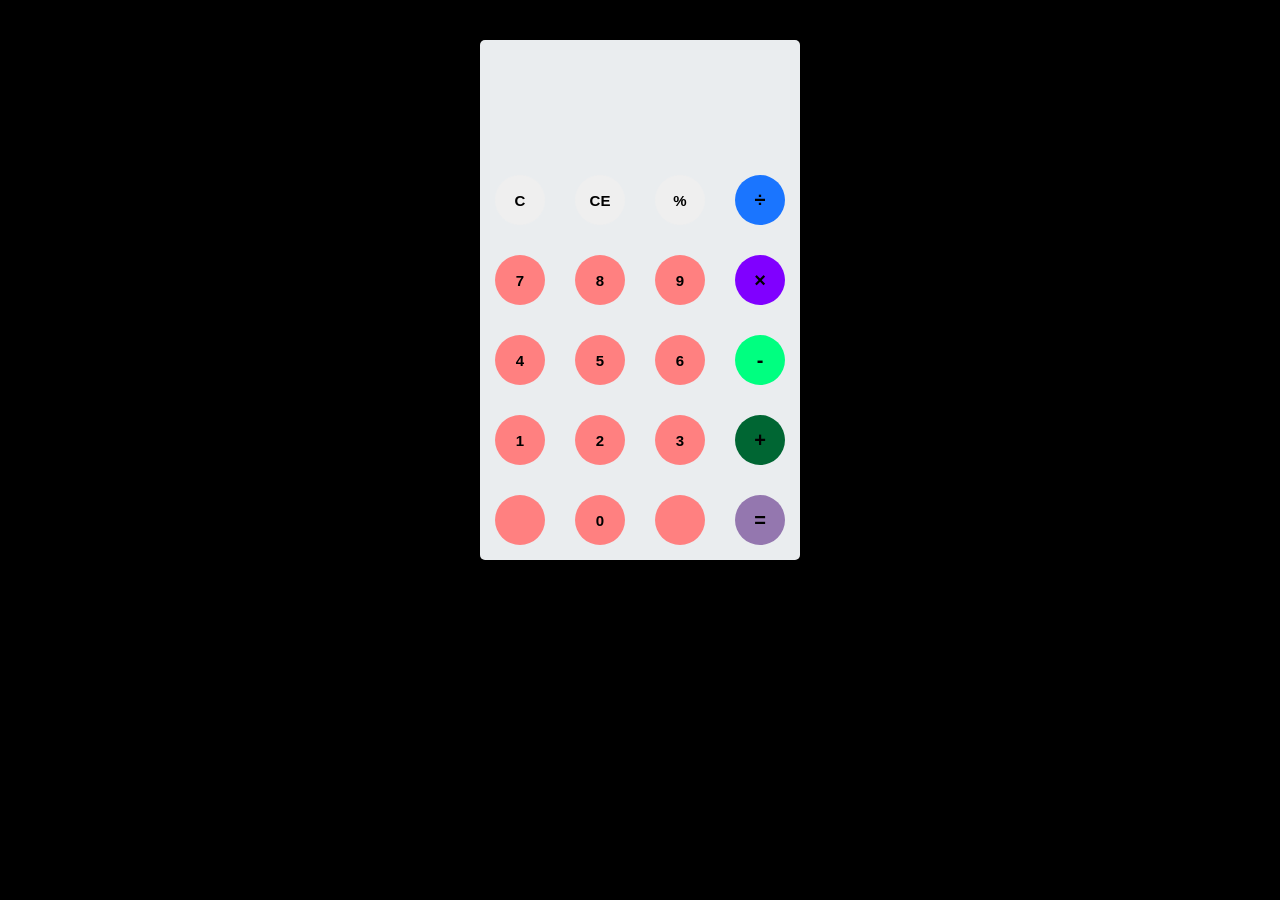
==== Calculator/index.html @ 1c4e9756 "Add files via upload" ====
<html>
    <head>
        <link rel="shortcut icon" href="logo.jfif" type="image/x-icon">
        <link rel="stylesheet" type="text/css" href="style.css">
   
    <title>A simple calculator</title>
</head>
<body>
    <div id="container">
        <div id="calculator">
            <div id="result">
                <div id="history">
                    <p id="history-value"></p>
                </div>
                <div id="output">
                        <p id="output-value"></p>
                    </div></div>
                    <div id="keyboard">
                         <button class="operator" id="clear">C</button> 
                         <button class="operator" id="backspace">CE</button> 
                         <button class="operator" id="%">%</button> 
                         <button class="operator" id="/">&#247;</button> 
                         <button class="number" id="7">7</button>
                          <button class="number" id="8">8</button>
                          <button class="number" id="9">9</button> 
                          <button class="operator" id="*">&times;</button>
                           <button class="number" id="4">4</button> 
                           <button class="number" id="5">5</button>
                            <button class="number" id="6">6</button>
                             <button class="operator" id="-">-</button> 
                             <button class="number" id="1">1</button> 
                             <button class="number" id="2">2</button>
                              <button class="number" id="3">3</button>
                               <button class="operator" id="+">+</button> 
                                <button class="empty" id="empty"></button>
                                <button class="number" id="0">0</button> 
                                <button class="empty" id="empty"></button> 
                                <button class="operator" id="=">=</button>
    </div></div></div>
     <script src="script.js"></script>
     </body></html>
---- Calculator/style.css ----
body{
	font-family: 'Open Sans',sans-serif;
	background-color: black;
}
#container{
	width: 1000px;
	height: 550px;
	background-image: linear-gradient(rgba(0,0,0,0.3),rgba(0,0,0,0.3)), url(bgImg.jpg);
	margin: 20px auto;	
}
#calculator{
	width: 320px;
	height: 520px;
	background-color: #eaedef;
	margin: 0 auto;
	top: 20px;
	position: relative;
	border-radius: 5px;
	box-shadow: 0 4px 8px 0 rgba(0, 0, 0, 0.2), 0 6px 20px 0 rgba(0, 0, 0, 0.19);
}
#result{
	height: 120px;
}
#history{
	text-align: right;
	height: 20px;
	margin: 0 20px;
	padding-top: 20px;
	font-size: 15px;
	color: #919191;
}
#output{
	text-align: right;
	height: 60px;
	margin: 10px 20px;
	font-size: 30px;
}
#keyboard{
	height: 400px;
}
.operator, .number, .empty{
	width: 50px;
	height: 50px;
	margin: 15px;
	float: left;
	border-radius: 50%;
	border-width: 0;
	font-weight: bold;
	font-size: 15px;
}
.number, .empty{
	background-color: #ff8080;
}
.number, .operator{
	cursor: pointer;
}
.operator:active, .number:active{
	font-size: 13px;
}
.operator:focus, .number:focus, .empty:focus{
	outline: 0;
}
button:nth-child(4){
	font-size: 20px;
	background-color:  #1a75ff;
}
button:nth-child(8){
	font-size: 20px;
	background-color: #8000ff;
}
button:nth-child(12){
	font-size: 20px;
	background-color:#00ff80 ;
}
button:nth-child(16){
	font-size: 20px;
	background-color:#006633;
}
button:nth-child(20){
	font-size: 20px;
	background-color: #9477af;
}
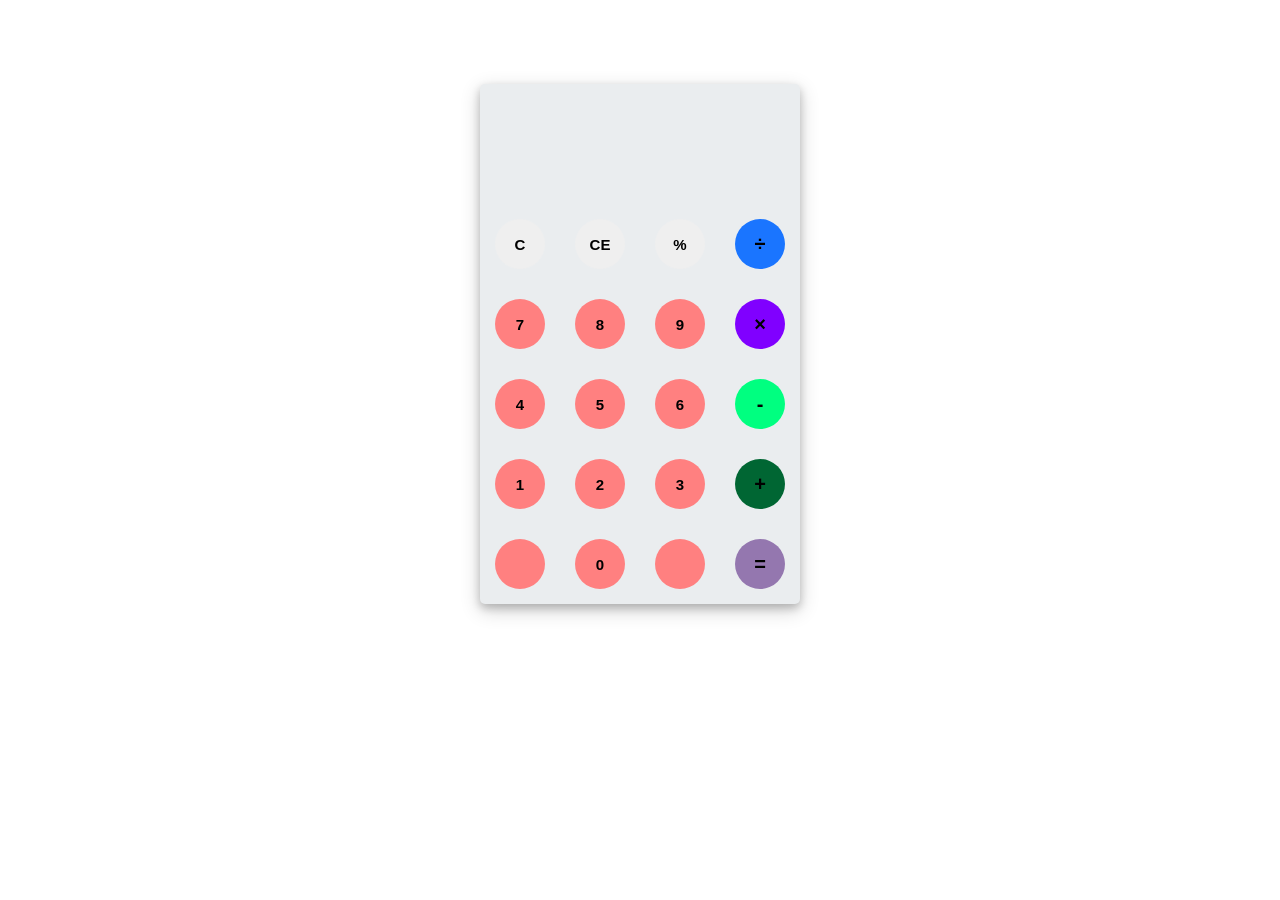
==== commit 04a9240f: "Add files via upload" ====
--- a/Calculator/index.html
+++ b/Calculator/index.html
@@ -5,7 +5,7 @@
    
     <title>A simple calculator</title>
 </head>
-<body>
+<body><br><br>
     <div id="container">
         <div id="calculator">
             <div id="result">
--- a/Calculator/style.css
+++ b/Calculator/style.css
@@ -1,11 +1,13 @@
 body{
 	font-family: 'Open Sans',sans-serif;
-	background-color: black;
+	
+	background-image: url("https://i.stack.imgur.com/myh2E.jpg");
+	background-repeat:no-repeat; background-size:100%;
 }
+
 #container{
 	width: 1000px;
 	height: 550px;
-	background-image: linear-gradient(rgba(0,0,0,0.3),rgba(0,0,0,0.3)), url(bgImg.jpg);
 	margin: 20px auto;	
 }
 #calculator{
